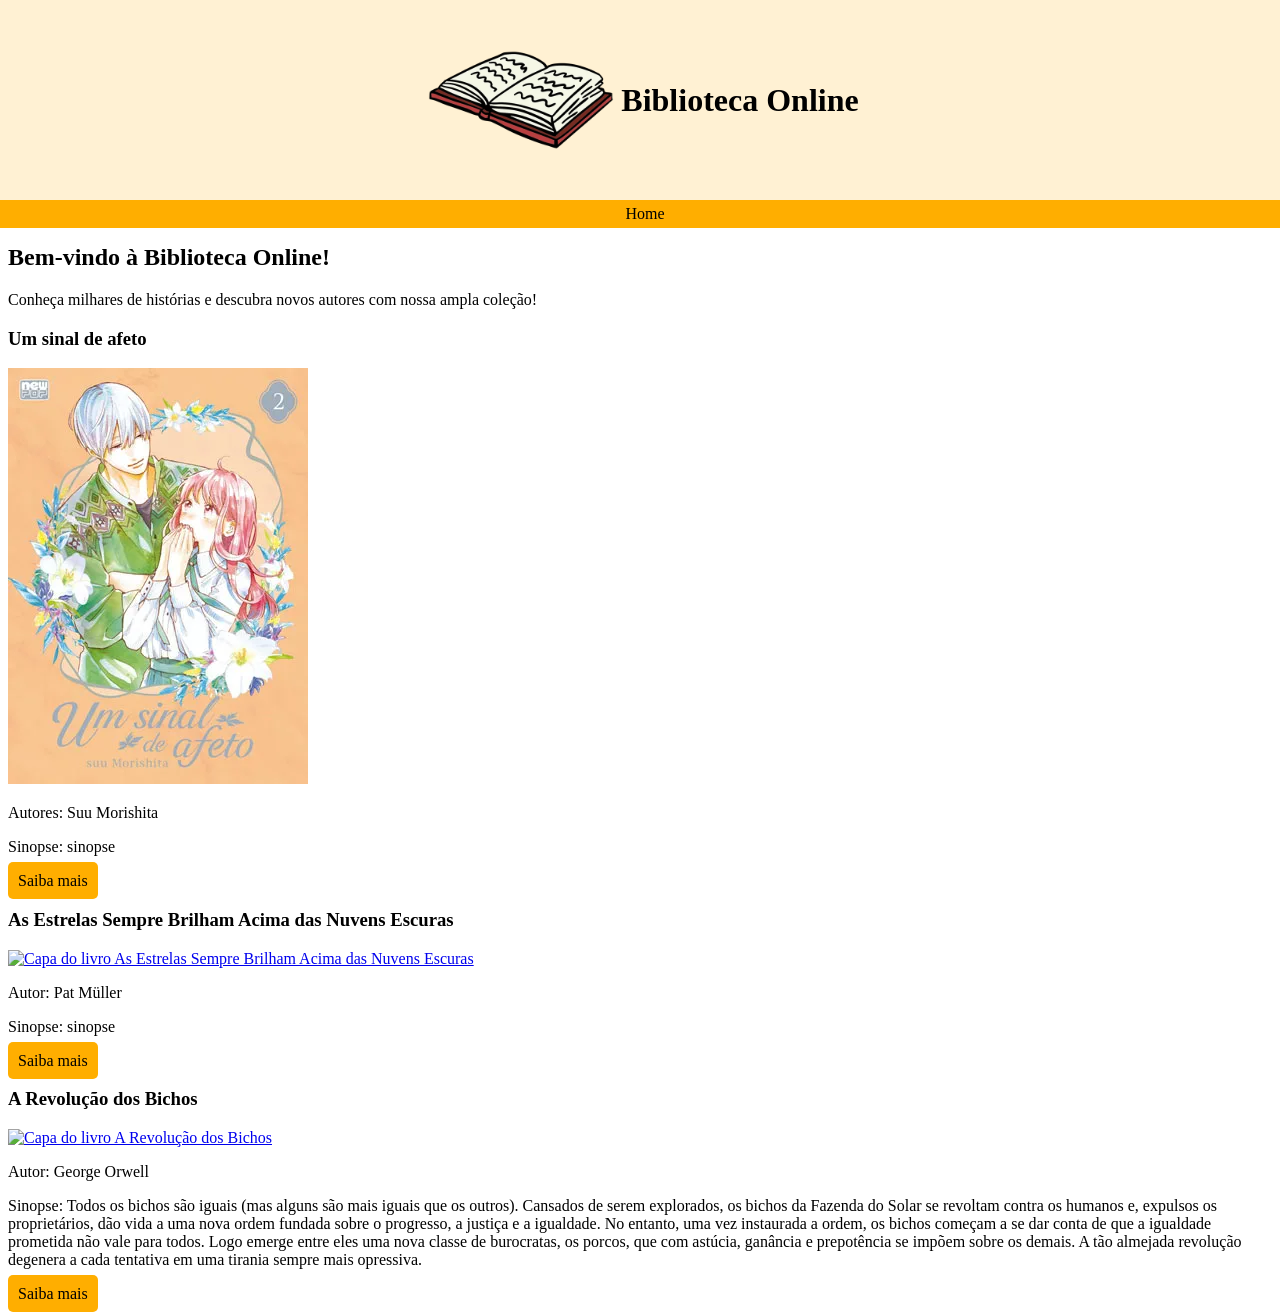
==== index.html @ 25994da9 "Update to index.html and style.css" ====
<!DOCTYPE html>
<html lang="pt-BR">
<head>
    <meta charset="UTF-8">
    <meta name="viewport" content="width=device-width, initial-scale=1.0">
    <title>Biblioteca Online</title>
    <link rel="stylesheet" href="style/style.css">
    <link rel="icon" href="assets/images/webp/livro_aberto.webp" type="image/webp">
</head>
<body>
    <header>
        <img src="assets/images/webp/livro_aberto.webp" width="200px" alt="Logo da Biblioteca Online">
        <h1>Biblioteca Online</h1>
    </header>
    <nav>
        <a href="">Home</a>
    </nav>
    <br><br><br><br><br><br><br><br><br><br><br><br>
    <main>
        <h2>Bem-vindo à Biblioteca Online!</h2>
        <p>Conheça milhares de histórias e descubra novos autores com nossa ampla coleção!</p>
        <section>
            <h3>Um sinal de afeto</h3>
            <a href="pages/pagina02.html"><img src="assets/images/webp/umsinaldeafeto.webp" alt="Capa do livro Um sinal de afeto"></a>
            <p>Autores: Suu Morishita</p>
            <p>Sinopse: sinopse</p>
            <a href="pages/pagina02.html" class="botao">Saiba mais</a>
        </section>
        <section>
            <h3>As Estrelas Sempre Brilham Acima das Nuvens Escuras</h3>
            <a href="pages/pagina03.html"><img src="assets/images/webp/sim.webp" alt="Capa do livro As Estrelas Sempre Brilham Acima das Nuvens Escuras"></a>
            <p>Autor: Pat Müller</p>
            <p>Sinopse: sinopse</p>
            <a href="pages/pagina03.html" class="botao">Saiba mais</a>
        </section>
        <section>
            <h3>A Revolução dos Bichos</h3>
            <a href="pages/pagina04.html"><img src="assets/images/webp/arevolucaodosbichos.webp" alt="Capa do livro A Revolução dos Bichos"></a>
            <p>Autor: George Orwell</p>
            <p>Sinopse: Todos os bichos são iguais (mas alguns são mais iguais que os outros). Cansados de serem explorados, os bichos da Fazenda do Solar se revoltam contra os humanos e, expulsos os proprietários, dão vida a uma nova ordem fundada sobre o progresso, a justiça e a igualdade. No entanto, uma vez instaurada a ordem, os bichos começam a se dar conta de que a igualdade prometida não vale para todos. Logo emerge entre eles uma nova classe de burocratas, os porcos, que com astúcia, ganância e prepotência se impõem sobre os demais. A tão almejada revolução degenera a cada tentativa em uma tirania sempre mais opressiva.</p>
            <a href="pages/pagina04.html" class="botao">Saiba mais</a>
        </section>
    </main>
</body>
</html>
---- style/style.css ----
header {
    display: flex;
    flex-direction: row;
    justify-content: center;
    align-items: center;
    position: fixed;
    left:0px;
    top:0px;
    width: 100%;
    background-color: #fff1d3;
}

nav {
    background-color:#ffae00;
    width: 100%;
    text-align: center;
    top:200px;
    padding:5px;
    left:0px;
    color:black;
    transition: all 0.3s ease;
    position: fixed;
}

nav a {
    color: black;
    text-decoration: none;
    margin: 0 15px;
}

nav a:hover {
    transform: scale(1.1);
}

nav a:active {
    transform: scale(0.9);
}

.botao {
    background-color: #ffae00;
    text-decoration: none;
    border-radius: 5px;
    padding: 10px;
    color: black;
    transition: all 0.3s ease;
}

.botao:hover {
    transform: scale(1.1);
    filter: brightness(1.1);
}

.botao:active {
    transform: scale(0.9);
    filter: brightness(0.9);
}
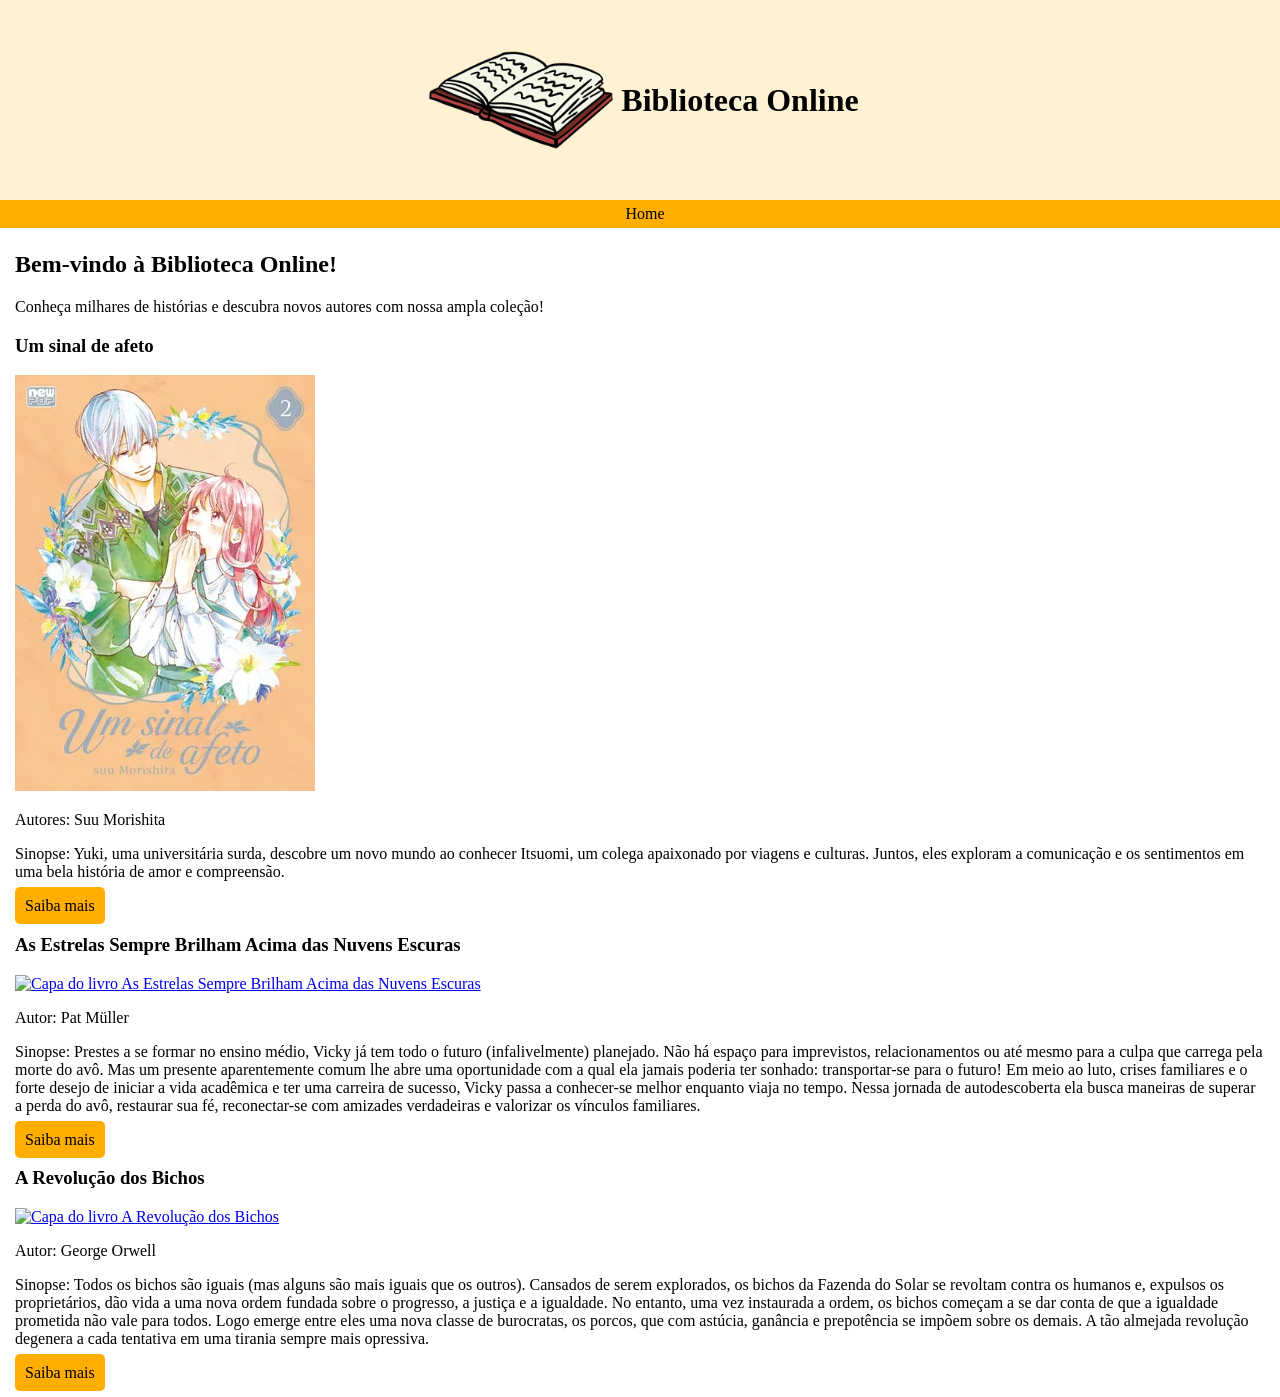
==== commit 827cd78f: "Update to index.html" ====
--- a/index.html
+++ b/index.html
@@ -23,14 +23,14 @@
             <h3>Um sinal de afeto</h3>
             <a href="pages/pagina02.html"><img src="assets/images/webp/umsinaldeafeto.webp" alt="Capa do livro Um sinal de afeto"></a>
             <p>Autores: Suu Morishita</p>
-            <p>Sinopse: sinopse</p>
+            <p>Sinopse: Yuki, uma universitária surda, descobre um novo mundo ao conhecer Itsuomi, um colega apaixonado por viagens e culturas. Juntos, eles exploram a comunicação e os sentimentos em uma bela história de amor e compreensão.</p>
             <a href="pages/pagina02.html" class="botao">Saiba mais</a>
         </section>
         <section>
             <h3>As Estrelas Sempre Brilham Acima das Nuvens Escuras</h3>
-            <a href="pages/pagina03.html"><img src="assets/images/webp/sim.webp" alt="Capa do livro As Estrelas Sempre Brilham Acima das Nuvens Escuras"></a>
+            <a href="pages/pagina03.html"><img src="assets/images/jpg/asestrelassemprebrilham.jpg" alt="Capa do livro As Estrelas Sempre Brilham Acima das Nuvens Escuras"></a>
             <p>Autor: Pat Müller</p>
-            <p>Sinopse: sinopse</p>
+            <p>Sinopse: Prestes a se formar no ensino médio, Vicky já tem todo o futuro (infalivelmente) planejado. Não há espaço para imprevistos, relacionamentos ou até mesmo para a culpa que carrega pela morte do avô. Mas um presente aparentemente comum lhe abre uma oportunidade com a qual ela jamais poderia ter sonhado: transportar-se para o futuro! Em meio ao luto, crises familiares e o forte desejo de iniciar a vida acadêmica e ter uma carreira de sucesso, Vicky passa a conhecer-se melhor enquanto viaja no tempo. Nessa jornada de autodescoberta ela busca maneiras de superar a perda do avô, restaurar sua fé, reconectar-se com amizades verdadeiras e valorizar os vínculos familiares.</p>
             <a href="pages/pagina03.html" class="botao">Saiba mais</a>
         </section>
         <section>
--- a/style/style.css
+++ b/style/style.css
@@ -1,3 +1,7 @@
+body {
+    margin: 15px;
+}
+
 header {
     display: flex;
     flex-direction: row;
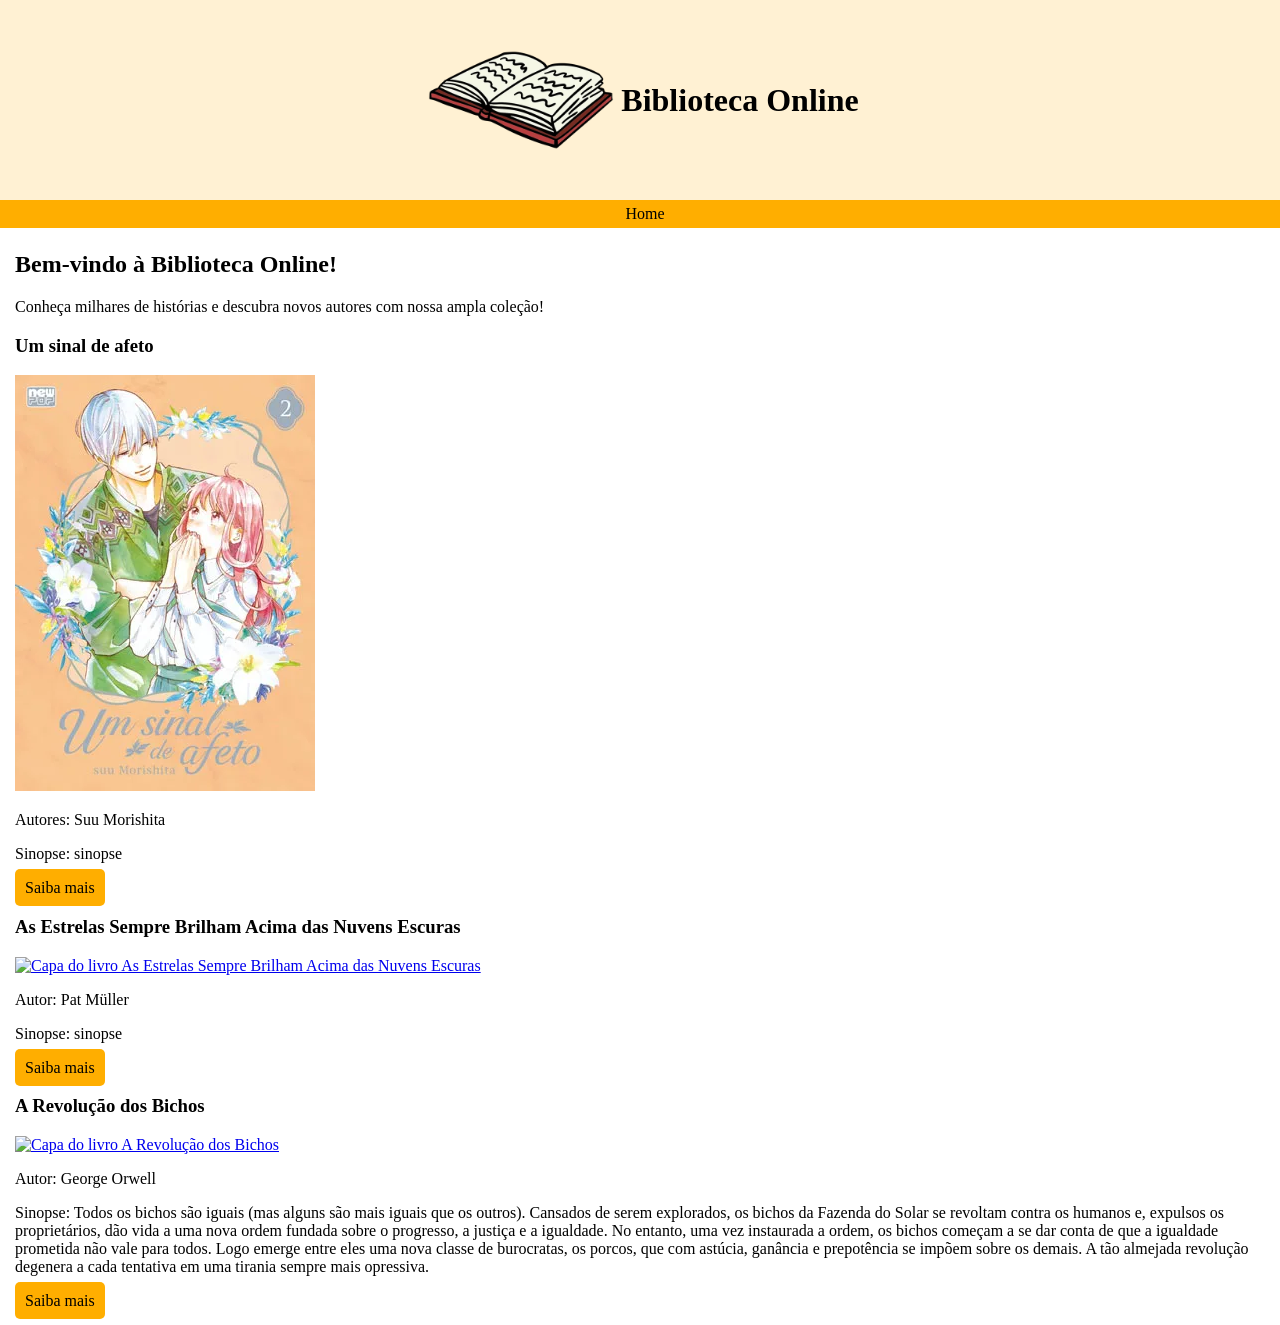
==== commit ee262bd1: "Merge branch 'main' of https://github.com/caiokenji16/dev1_biblioteca_online" ====
--- a/index.html
+++ b/index.html
@@ -23,14 +23,14 @@
             <h3>Um sinal de afeto</h3>
             <a href="pages/pagina02.html"><img src="assets/images/webp/umsinaldeafeto.webp" alt="Capa do livro Um sinal de afeto"></a>
             <p>Autores: Suu Morishita</p>
-            <p>Sinopse: Yuki, uma universitária surda, descobre um novo mundo ao conhecer Itsuomi, um colega apaixonado por viagens e culturas. Juntos, eles exploram a comunicação e os sentimentos em uma bela história de amor e compreensão.</p>
+            <p>Sinopse: sinopse</p>
             <a href="pages/pagina02.html" class="botao">Saiba mais</a>
         </section>
         <section>
             <h3>As Estrelas Sempre Brilham Acima das Nuvens Escuras</h3>
-            <a href="pages/pagina03.html"><img src="assets/images/jpg/asestrelassemprebrilham.jpg" alt="Capa do livro As Estrelas Sempre Brilham Acima das Nuvens Escuras"></a>
+            <a href="pages/pagina03.html"><img src="assets/images/webp/sim.webp" alt="Capa do livro As Estrelas Sempre Brilham Acima das Nuvens Escuras"></a>
             <p>Autor: Pat Müller</p>
-            <p>Sinopse: Prestes a se formar no ensino médio, Vicky já tem todo o futuro (infalivelmente) planejado. Não há espaço para imprevistos, relacionamentos ou até mesmo para a culpa que carrega pela morte do avô. Mas um presente aparentemente comum lhe abre uma oportunidade com a qual ela jamais poderia ter sonhado: transportar-se para o futuro! Em meio ao luto, crises familiares e o forte desejo de iniciar a vida acadêmica e ter uma carreira de sucesso, Vicky passa a conhecer-se melhor enquanto viaja no tempo. Nessa jornada de autodescoberta ela busca maneiras de superar a perda do avô, restaurar sua fé, reconectar-se com amizades verdadeiras e valorizar os vínculos familiares.</p>
+            <p>Sinopse: sinopse</p>
             <a href="pages/pagina03.html" class="botao">Saiba mais</a>
         </section>
         <section>
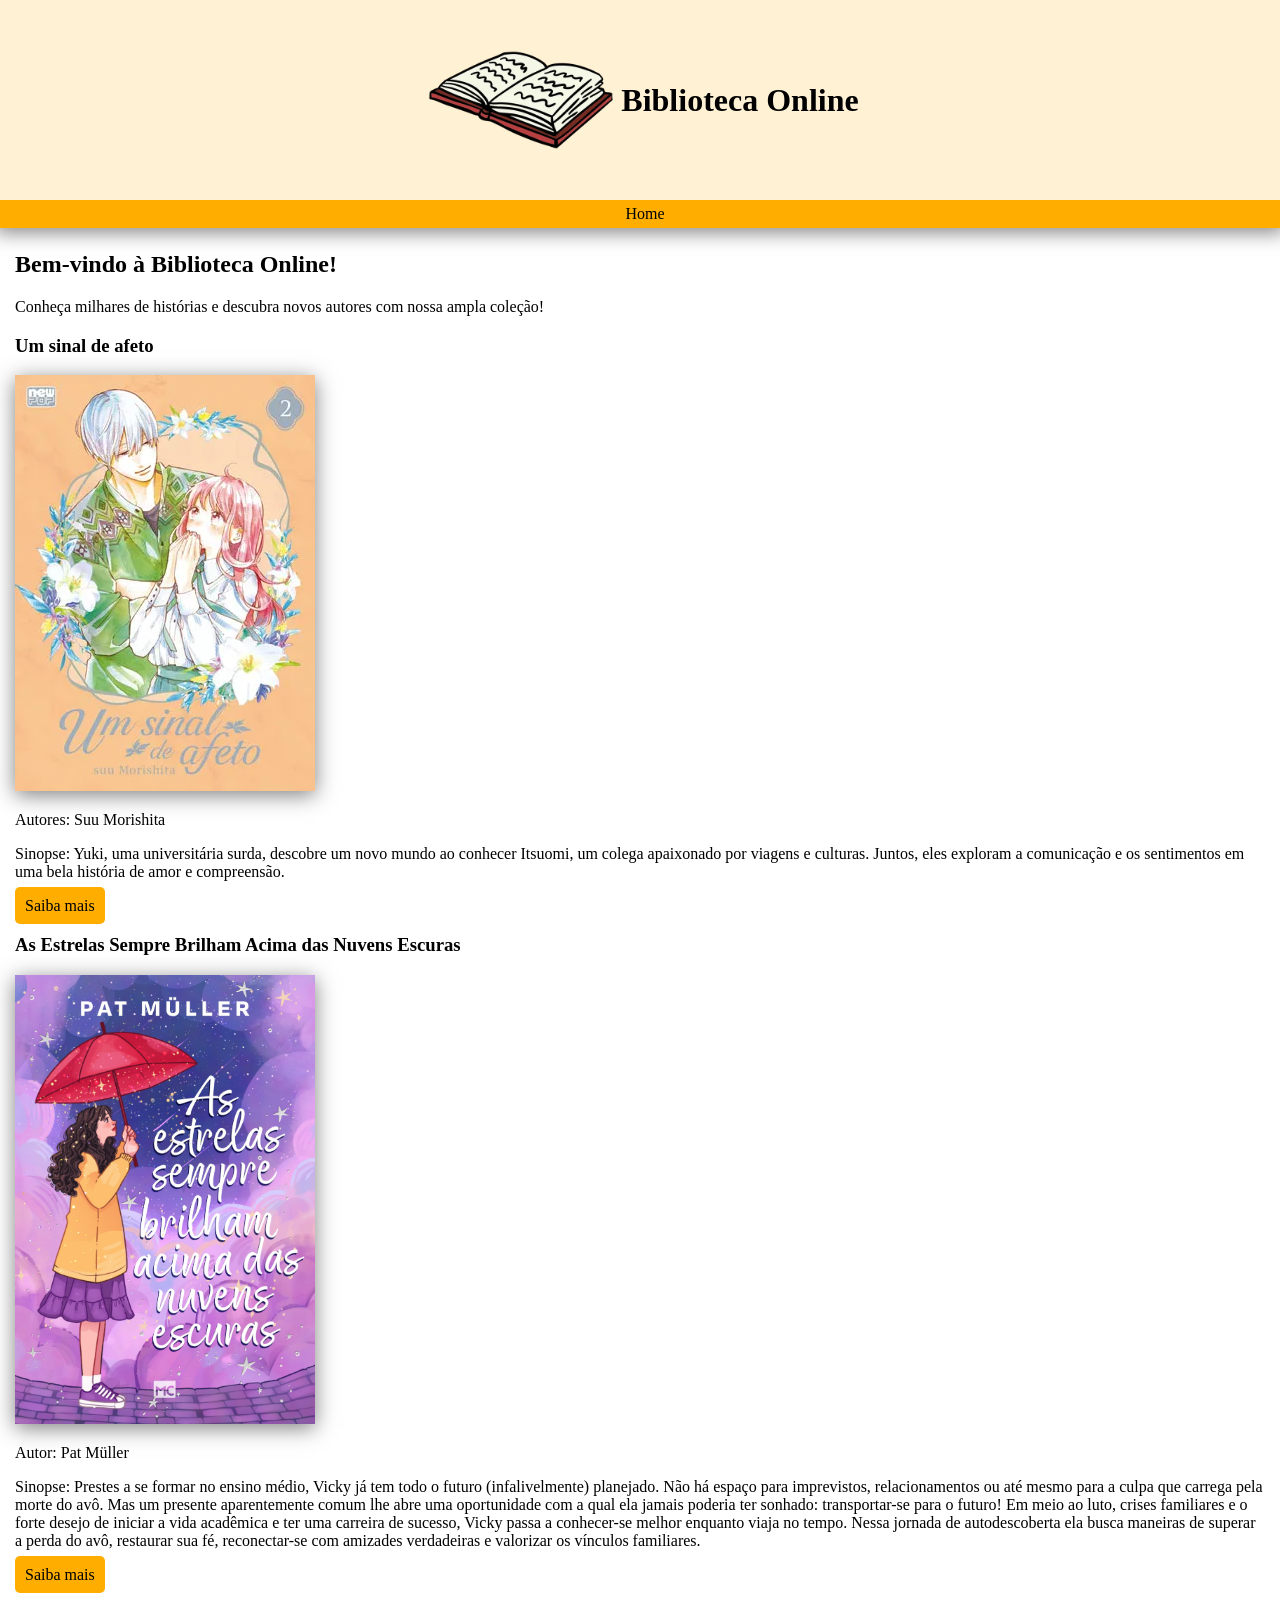
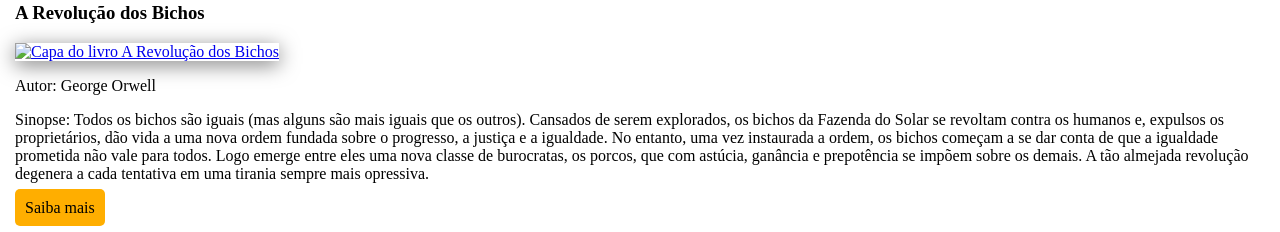
==== commit eb920a0c: "Página 03 finalizada" ====
--- a/index.html
+++ b/index.html
@@ -23,14 +23,14 @@
             <h3>Um sinal de afeto</h3>
             <a href="pages/pagina02.html"><img src="assets/images/webp/umsinaldeafeto.webp" alt="Capa do livro Um sinal de afeto"></a>
             <p>Autores: Suu Morishita</p>
-            <p>Sinopse: sinopse</p>
+            <p>Sinopse: Yuki, uma universitária surda, descobre um novo mundo ao conhecer Itsuomi, um colega apaixonado por viagens e culturas. Juntos, eles exploram a comunicação e os sentimentos em uma bela história de amor e compreensão.</p>
             <a href="pages/pagina02.html" class="botao">Saiba mais</a>
         </section>
         <section>
             <h3>As Estrelas Sempre Brilham Acima das Nuvens Escuras</h3>
-            <a href="pages/pagina03.html"><img src="assets/images/webp/sim.webp" alt="Capa do livro As Estrelas Sempre Brilham Acima das Nuvens Escuras"></a>
+            <a href="pages/pagina03.html"><img src="assets/images/jpg/asestrelassemprebrilham.jpg" alt="Capa do livro As Estrelas Sempre Brilham Acima das Nuvens Escuras" width="300px"></a>
             <p>Autor: Pat Müller</p>
-            <p>Sinopse: sinopse</p>
+            <p>Sinopse: Prestes a se formar no ensino médio, Vicky já tem todo o futuro (infalivelmente) planejado. Não há espaço para imprevistos, relacionamentos ou até mesmo para a culpa que carrega pela morte do avô. Mas um presente aparentemente comum lhe abre uma oportunidade com a qual ela jamais poderia ter sonhado: transportar-se para o futuro! Em meio ao luto, crises familiares e o forte desejo de iniciar a vida acadêmica e ter uma carreira de sucesso, Vicky passa a conhecer-se melhor enquanto viaja no tempo. Nessa jornada de autodescoberta ela busca maneiras de superar a perda do avô, restaurar sua fé, reconectar-se com amizades verdadeiras e valorizar os vínculos familiares.</p>
             <a href="pages/pagina03.html" class="botao">Saiba mais</a>
         </section>
         <section>
--- a/style/style.css
+++ b/style/style.css
@@ -12,6 +12,7 @@
     top:0px;
     width: 100%;
     background-color: #fff1d3;
+    z-index: 1000;
 }
 
 nav {
@@ -24,6 +25,7 @@
     color:black;
     transition: all 0.3s ease;
     position: fixed;
+    box-shadow: -5px 4px 20px rgba(0, 0, 0, 0.5);
 }
 
 nav a {
@@ -38,6 +40,10 @@
 
 nav a:active {
     transform: scale(0.9);
+}
+
+main img {
+    box-shadow: 0px 4px 20px rgba(0, 0, 0, 0.5);
 }
 
 .botao {
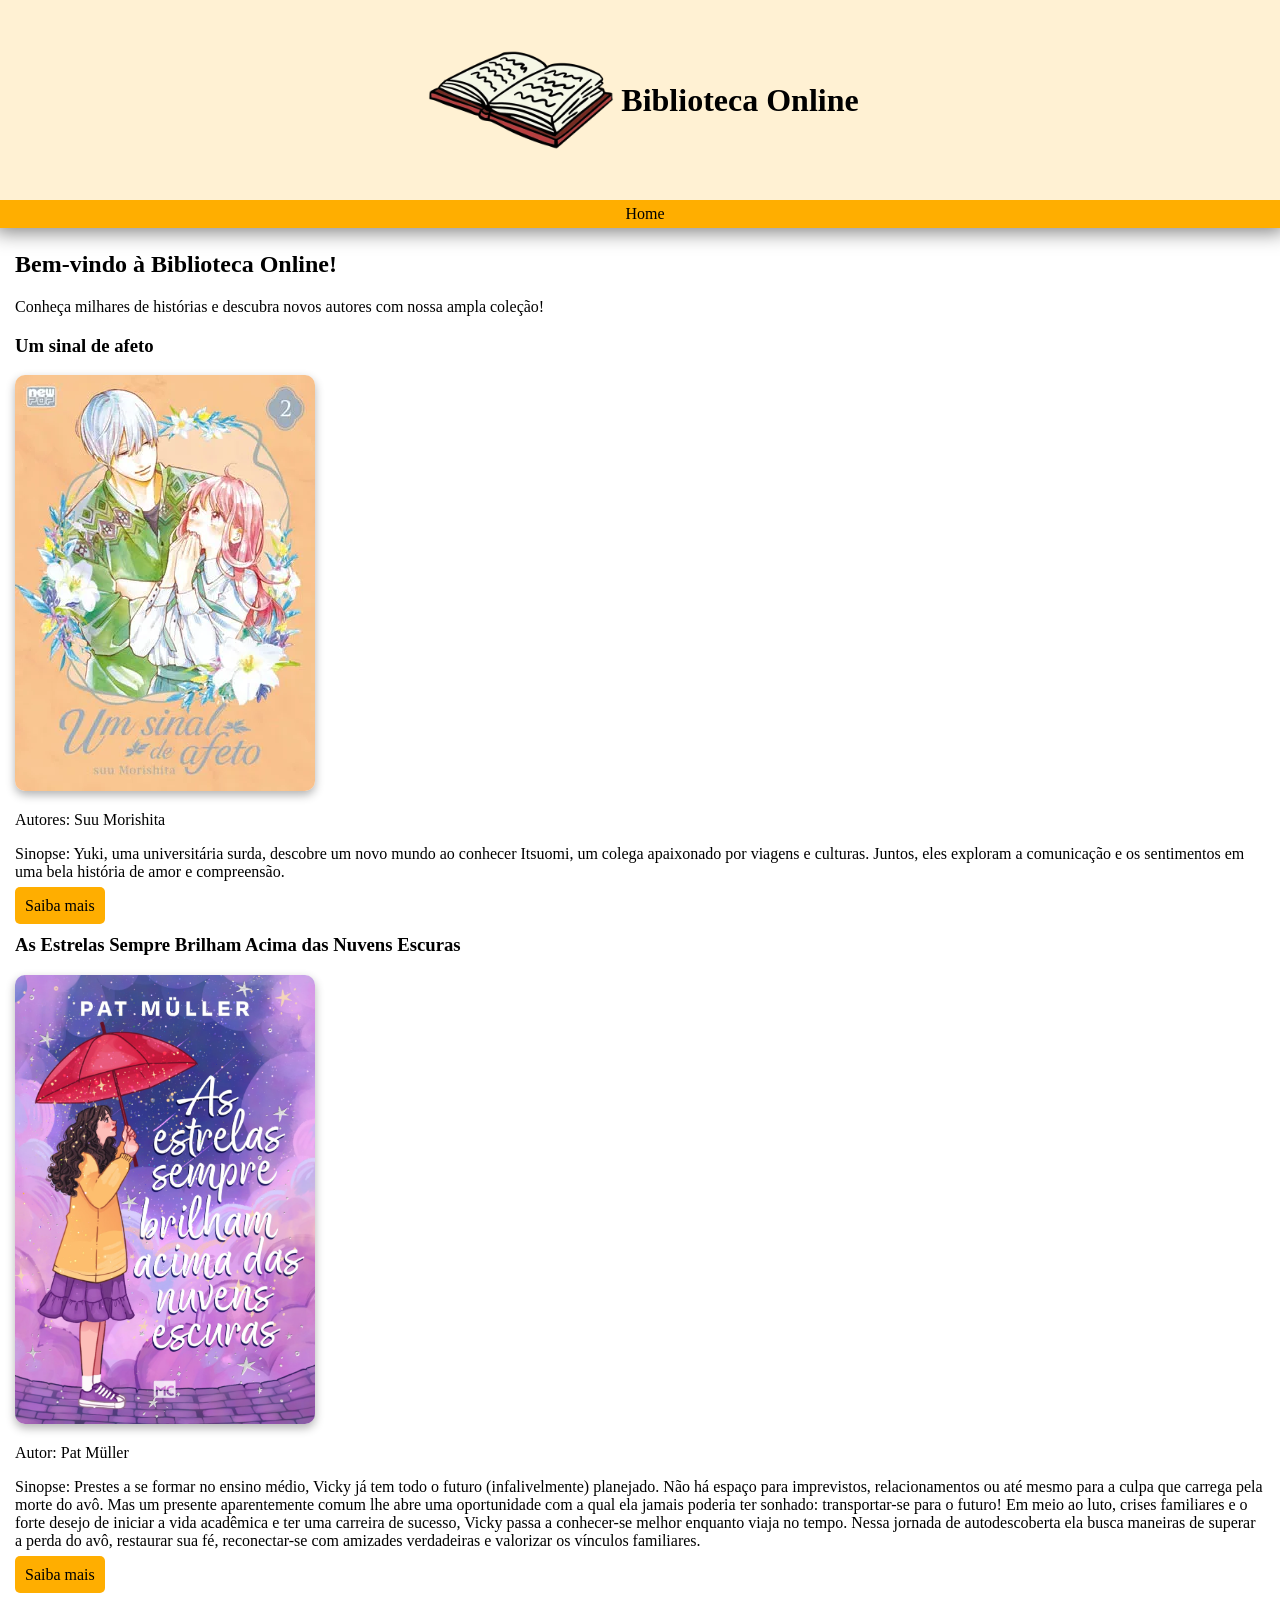
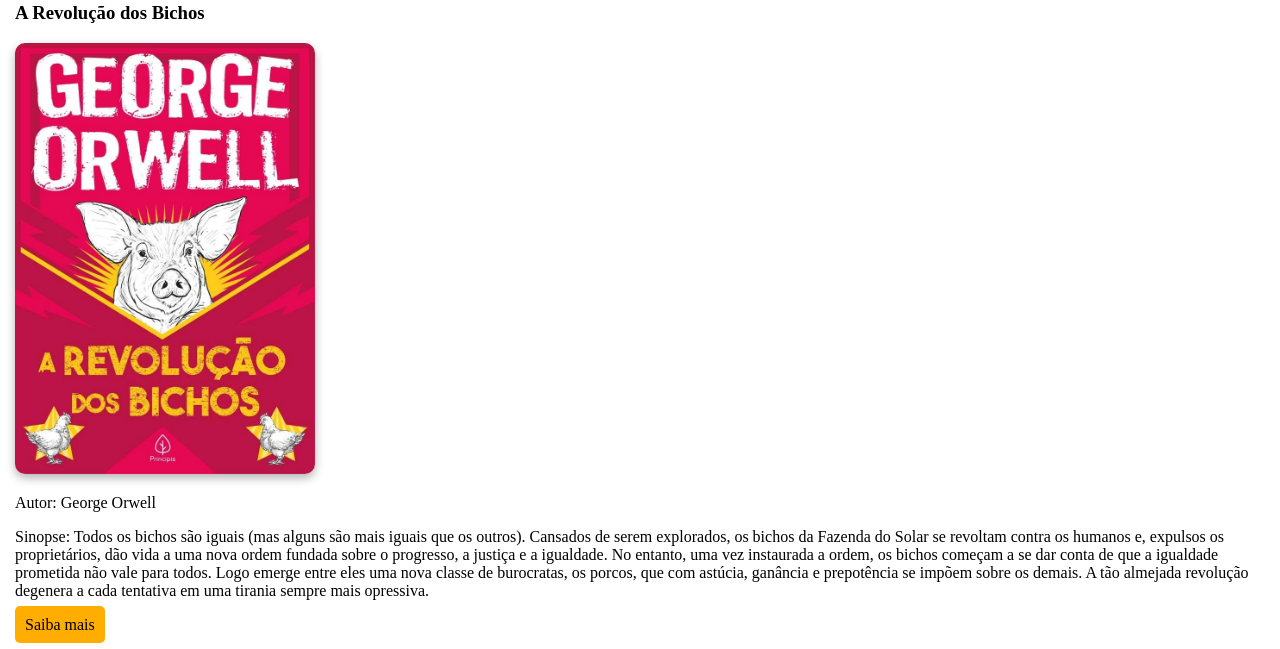
==== commit f932b129: "feat(index.html): add Animal Farm book cover" ====
--- a/index.html
+++ b/index.html
@@ -35,7 +35,7 @@
         </section>
         <section>
             <h3>A Revolução dos Bichos</h3>
-            <a href="pages/pagina04.html"><img src="assets/images/webp/arevolucaodosbichos.webp" alt="Capa do livro A Revolução dos Bichos"></a>
+            <a href="pages/pagina04.html"><img src="assets/images/jpg/revolucaodosbichos.jpg" alt="Capa do livro A Revolução dos Bichos" width="300px"></a>
             <p>Autor: George Orwell</p>
             <p>Sinopse: Todos os bichos são iguais (mas alguns são mais iguais que os outros). Cansados de serem explorados, os bichos da Fazenda do Solar se revoltam contra os humanos e, expulsos os proprietários, dão vida a uma nova ordem fundada sobre o progresso, a justiça e a igualdade. No entanto, uma vez instaurada a ordem, os bichos começam a se dar conta de que a igualdade prometida não vale para todos. Logo emerge entre eles uma nova classe de burocratas, os porcos, que com astúcia, ganância e prepotência se impõem sobre os demais. A tão almejada revolução degenera a cada tentativa em uma tirania sempre mais opressiva.</p>
             <a href="pages/pagina04.html" class="botao">Saiba mais</a>
--- a/style/style.css
+++ b/style/style.css
@@ -43,7 +43,8 @@
 }
 
 main img {
-    box-shadow: 0px 4px 20px rgba(0, 0, 0, 0.5);
+    box-shadow: 0px 4px 10px rgba(0, 0, 0, 0.3);
+    border-radius: 10px;
 }
 
 .botao {
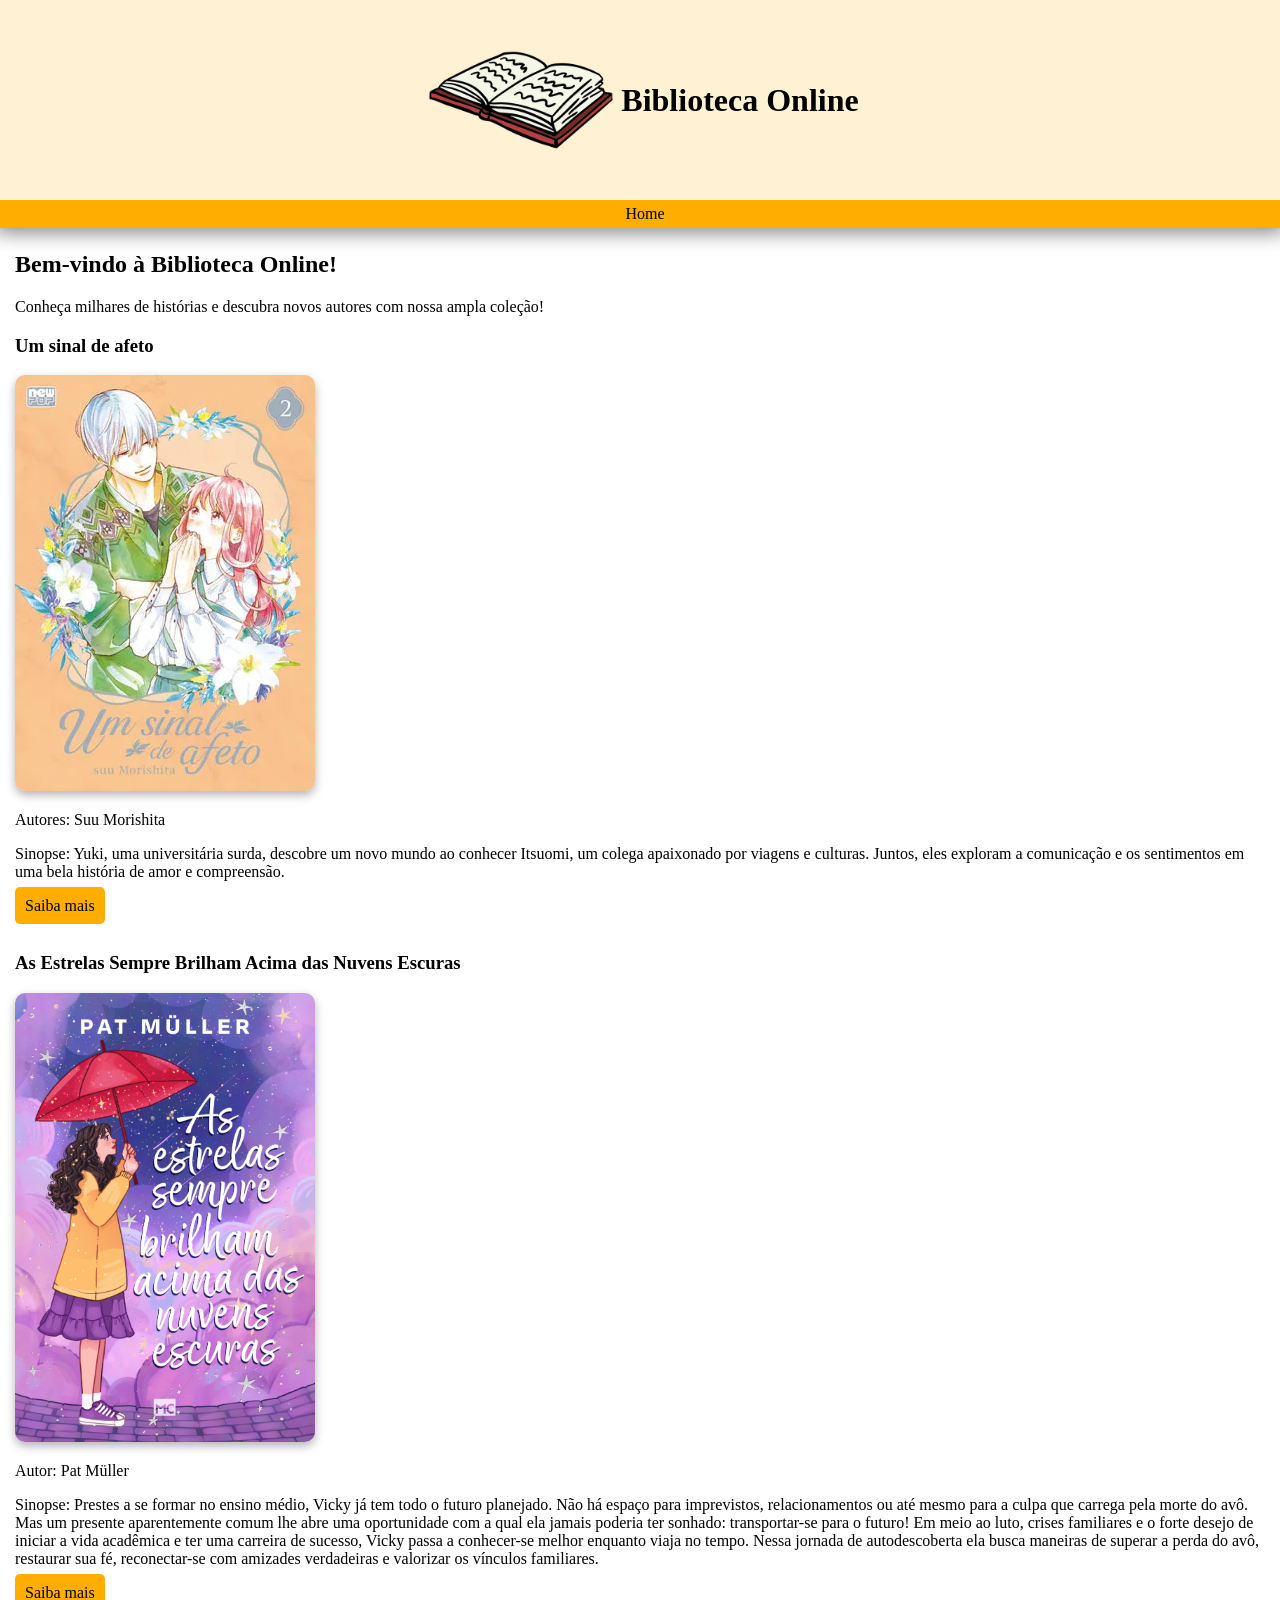
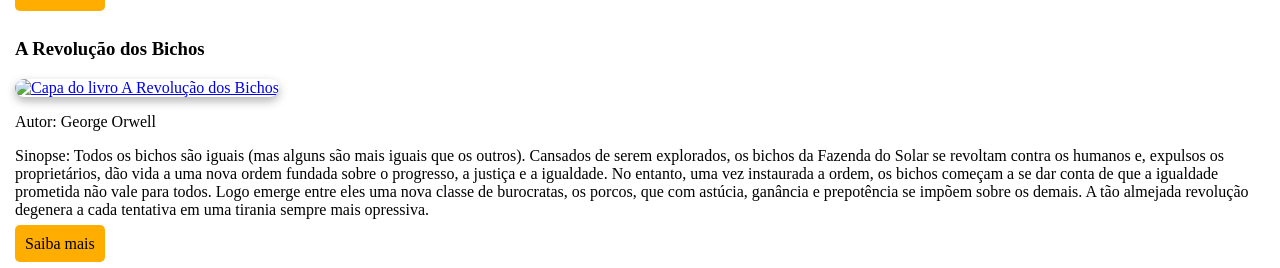
==== commit cab2c1ea: "fix(index.html): remove unecessary words in synopsis" ====
--- a/index.html
+++ b/index.html
@@ -26,16 +26,18 @@
             <p>Sinopse: Yuki, uma universitária surda, descobre um novo mundo ao conhecer Itsuomi, um colega apaixonado por viagens e culturas. Juntos, eles exploram a comunicação e os sentimentos em uma bela história de amor e compreensão.</p>
             <a href="pages/pagina02.html" class="botao">Saiba mais</a>
         </section>
+    <br>
         <section>
             <h3>As Estrelas Sempre Brilham Acima das Nuvens Escuras</h3>
             <a href="pages/pagina03.html"><img src="assets/images/jpg/asestrelassemprebrilham.jpg" alt="Capa do livro As Estrelas Sempre Brilham Acima das Nuvens Escuras" width="300px"></a>
             <p>Autor: Pat Müller</p>
-            <p>Sinopse: Prestes a se formar no ensino médio, Vicky já tem todo o futuro (infalivelmente) planejado. Não há espaço para imprevistos, relacionamentos ou até mesmo para a culpa que carrega pela morte do avô. Mas um presente aparentemente comum lhe abre uma oportunidade com a qual ela jamais poderia ter sonhado: transportar-se para o futuro! Em meio ao luto, crises familiares e o forte desejo de iniciar a vida acadêmica e ter uma carreira de sucesso, Vicky passa a conhecer-se melhor enquanto viaja no tempo. Nessa jornada de autodescoberta ela busca maneiras de superar a perda do avô, restaurar sua fé, reconectar-se com amizades verdadeiras e valorizar os vínculos familiares.</p>
+            <p>Sinopse: Prestes a se formar no ensino médio, Vicky já tem todo o futuro planejado. Não há espaço para imprevistos, relacionamentos ou até mesmo para a culpa que carrega pela morte do avô. Mas um presente aparentemente comum lhe abre uma oportunidade com a qual ela jamais poderia ter sonhado: transportar-se para o futuro! Em meio ao luto, crises familiares e o forte desejo de iniciar a vida acadêmica e ter uma carreira de sucesso, Vicky passa a conhecer-se melhor enquanto viaja no tempo. Nessa jornada de autodescoberta ela busca maneiras de superar a perda do avô, restaurar sua fé, reconectar-se com amizades verdadeiras e valorizar os vínculos familiares.</p>
             <a href="pages/pagina03.html" class="botao">Saiba mais</a>
         </section>
+    <br>   
         <section>
             <h3>A Revolução dos Bichos</h3>
-            <a href="pages/pagina04.html"><img src="assets/images/jpg/revolucaodosbichos.jpg" alt="Capa do livro A Revolução dos Bichos" width="300px"></a>
+            <a href="pages/pagina04.html"><img src="assets/images/webp/arevolucaodosbichos.webp" alt="Capa do livro A Revolução dos Bichos"></a>
             <p>Autor: George Orwell</p>
             <p>Sinopse: Todos os bichos são iguais (mas alguns são mais iguais que os outros). Cansados de serem explorados, os bichos da Fazenda do Solar se revoltam contra os humanos e, expulsos os proprietários, dão vida a uma nova ordem fundada sobre o progresso, a justiça e a igualdade. No entanto, uma vez instaurada a ordem, os bichos começam a se dar conta de que a igualdade prometida não vale para todos. Logo emerge entre eles uma nova classe de burocratas, os porcos, que com astúcia, ganância e prepotência se impõem sobre os demais. A tão almejada revolução degenera a cada tentativa em uma tirania sempre mais opressiva.</p>
             <a href="pages/pagina04.html" class="botao">Saiba mais</a>
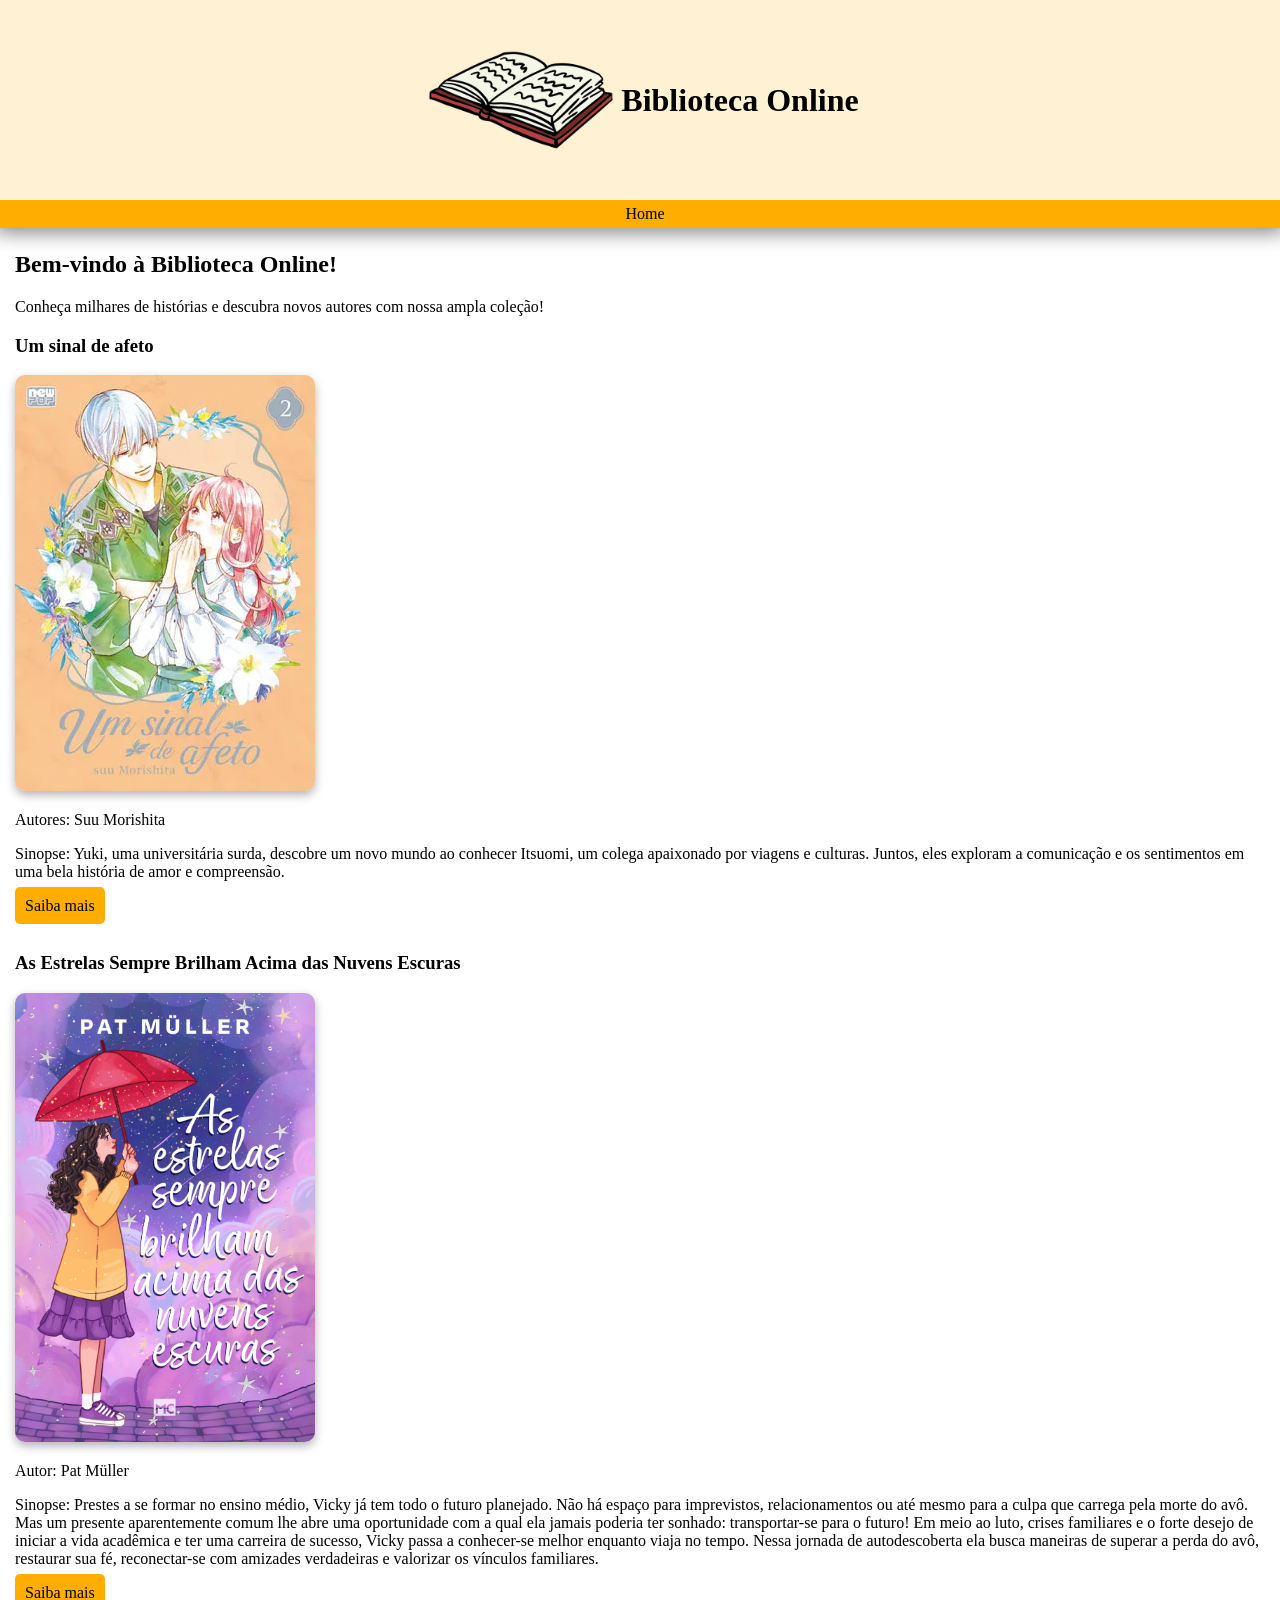
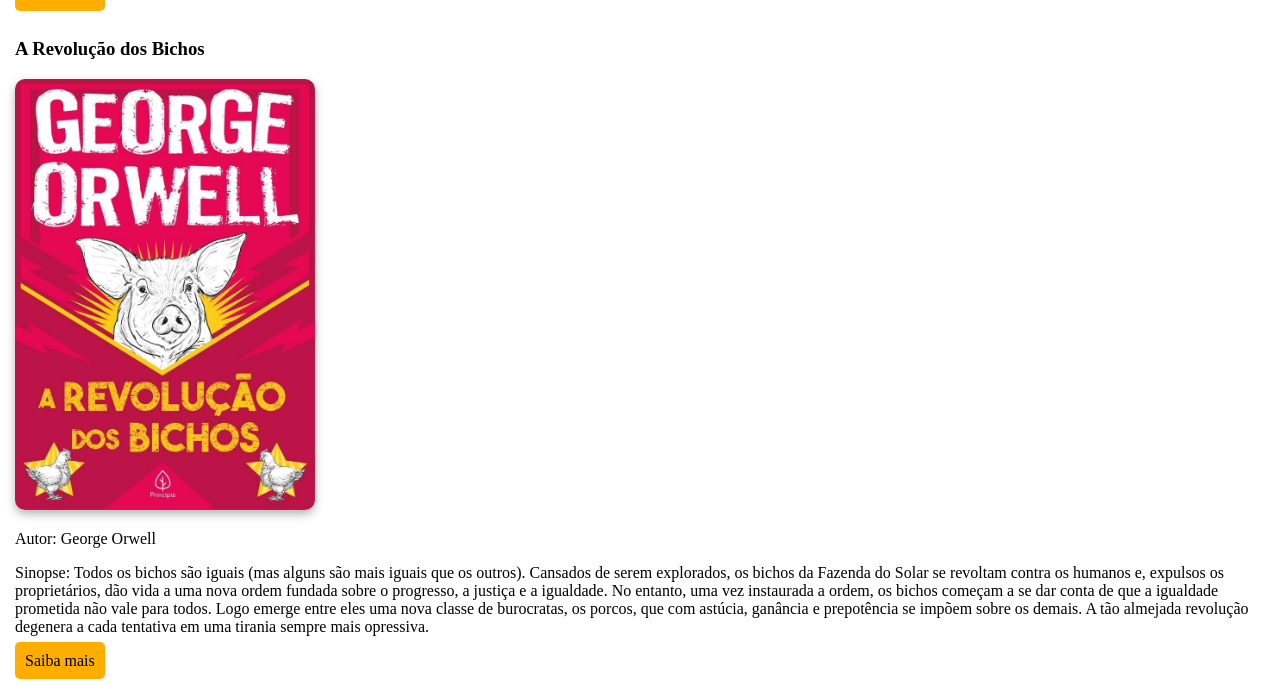
==== commit b02571fd: "Merge branch 'main' of https://github.com/caiokenji16/dev1_biblioteca_online" ====
--- a/index.html
+++ b/index.html
@@ -37,7 +37,7 @@
     <br>   
         <section>
             <h3>A Revolução dos Bichos</h3>
-            <a href="pages/pagina04.html"><img src="assets/images/webp/arevolucaodosbichos.webp" alt="Capa do livro A Revolução dos Bichos"></a>
+            <a href="pages/pagina04.html"><img src="assets/images/jpg/revolucaodosbichos.jpg" alt="Capa do livro A Revolução dos Bichos" width="300px"></a>
             <p>Autor: George Orwell</p>
             <p>Sinopse: Todos os bichos são iguais (mas alguns são mais iguais que os outros). Cansados de serem explorados, os bichos da Fazenda do Solar se revoltam contra os humanos e, expulsos os proprietários, dão vida a uma nova ordem fundada sobre o progresso, a justiça e a igualdade. No entanto, uma vez instaurada a ordem, os bichos começam a se dar conta de que a igualdade prometida não vale para todos. Logo emerge entre eles uma nova classe de burocratas, os porcos, que com astúcia, ganância e prepotência se impõem sobre os demais. A tão almejada revolução degenera a cada tentativa em uma tirania sempre mais opressiva.</p>
             <a href="pages/pagina04.html" class="botao">Saiba mais</a>
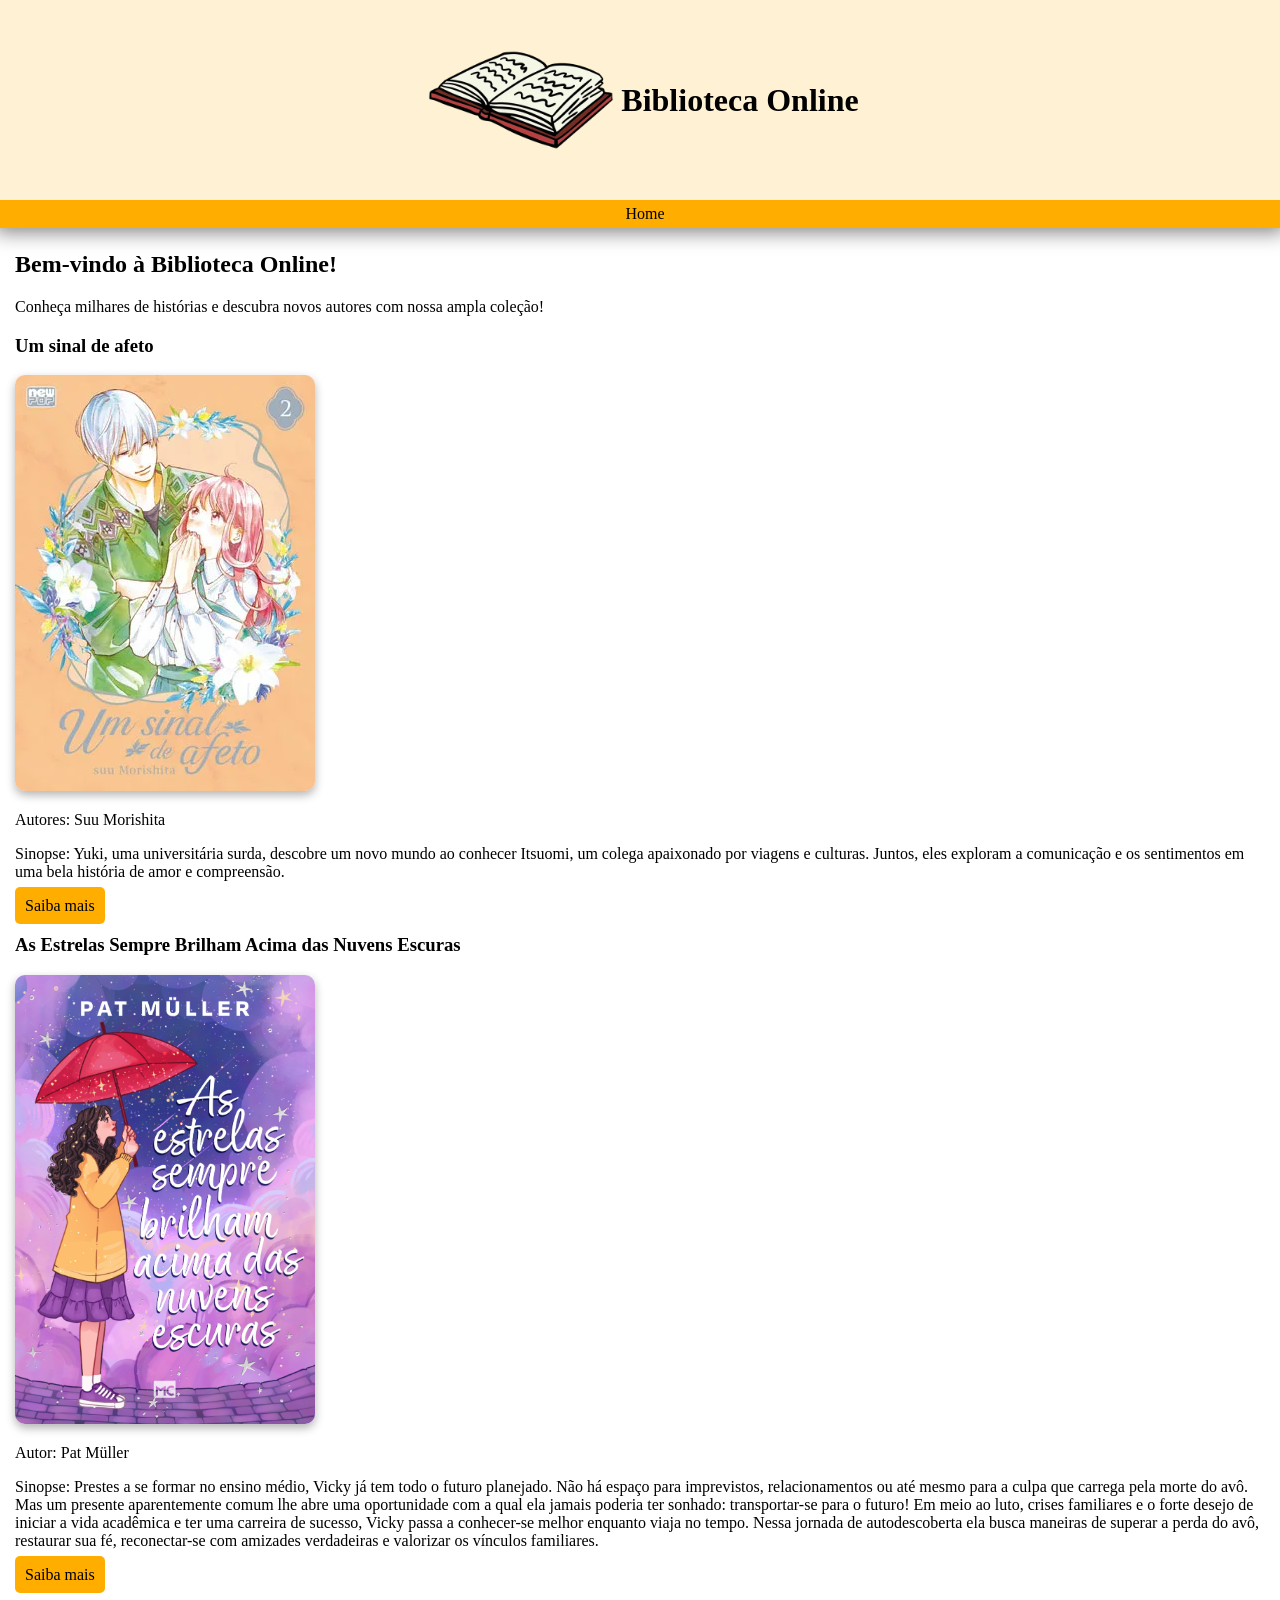
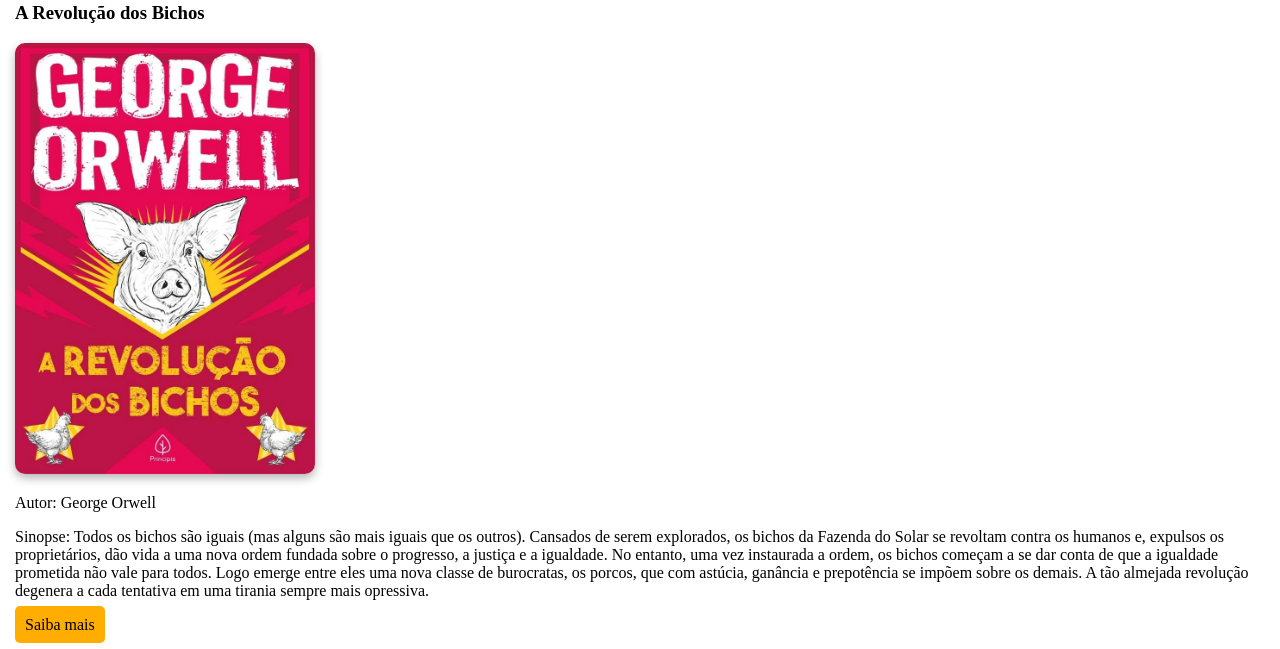
==== commit 54a69405: "revert(index.html): remove unecessary <br> tags" ====
--- a/index.html
+++ b/index.html
@@ -26,7 +26,6 @@
             <p>Sinopse: Yuki, uma universitária surda, descobre um novo mundo ao conhecer Itsuomi, um colega apaixonado por viagens e culturas. Juntos, eles exploram a comunicação e os sentimentos em uma bela história de amor e compreensão.</p>
             <a href="pages/pagina02.html" class="botao">Saiba mais</a>
         </section>
-    <br>
         <section>
             <h3>As Estrelas Sempre Brilham Acima das Nuvens Escuras</h3>
             <a href="pages/pagina03.html"><img src="assets/images/jpg/asestrelassemprebrilham.jpg" alt="Capa do livro As Estrelas Sempre Brilham Acima das Nuvens Escuras" width="300px"></a>
@@ -34,7 +33,6 @@
             <p>Sinopse: Prestes a se formar no ensino médio, Vicky já tem todo o futuro planejado. Não há espaço para imprevistos, relacionamentos ou até mesmo para a culpa que carrega pela morte do avô. Mas um presente aparentemente comum lhe abre uma oportunidade com a qual ela jamais poderia ter sonhado: transportar-se para o futuro! Em meio ao luto, crises familiares e o forte desejo de iniciar a vida acadêmica e ter uma carreira de sucesso, Vicky passa a conhecer-se melhor enquanto viaja no tempo. Nessa jornada de autodescoberta ela busca maneiras de superar a perda do avô, restaurar sua fé, reconectar-se com amizades verdadeiras e valorizar os vínculos familiares.</p>
             <a href="pages/pagina03.html" class="botao">Saiba mais</a>
         </section>
-    <br>   
         <section>
             <h3>A Revolução dos Bichos</h3>
             <a href="pages/pagina04.html"><img src="assets/images/jpg/revolucaodosbichos.jpg" alt="Capa do livro A Revolução dos Bichos" width="300px"></a>
